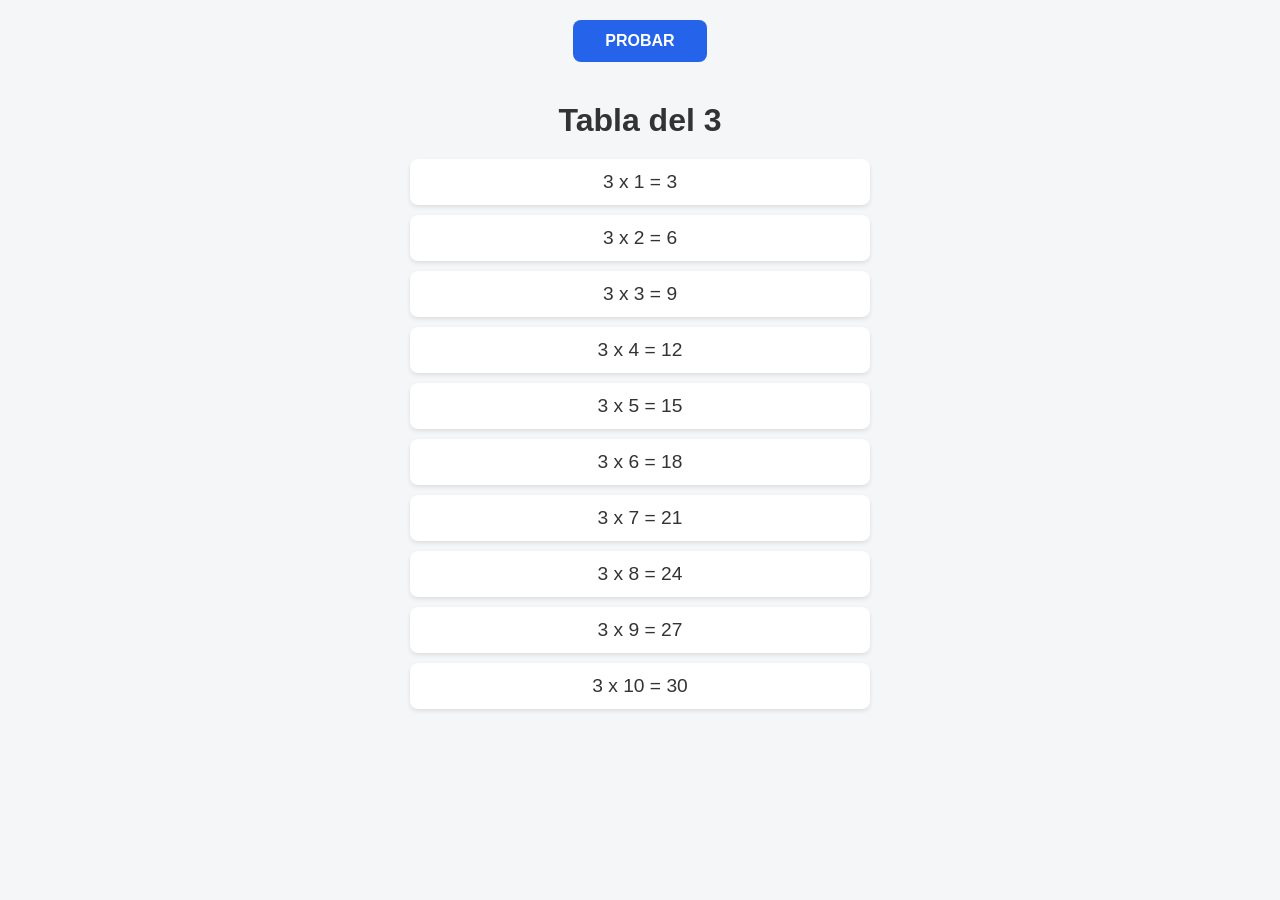
==== multiplicar.html @ fecfa553 "usando IA para generar base" ====
<!DOCTYPE html>
<html lang="es">
<head>
  <meta charset="UTF-8">
  <meta name="viewport" content="width=device-width, initial-scale=1.0">
  <title>Tabla de multiplicar</title>
  <link rel="stylesheet" href="multiplicar.css">
</head>
<body>
  <header>
    <button class="btn-probar">PROBAR</button>
  </header>

  <main>
    <h1>Tabla del 3</h1>
    <div class="tabla">
      <div class="fila">3 x 1 = 3</div>
      <div class="fila">3 x 2 = 6</div>
      <div class="fila">3 x 3 = 9</div>
      <div class="fila">3 x 4 = 12</div>
      <div class="fila">3 x 5 = 15</div>
      <div class="fila">3 x 6 = 18</div>
      <div class="fila">3 x 7 = 21</div>
      <div class="fila">3 x 8 = 24</div>
      <div class="fila">3 x 9 = 27</div>
      <div class="fila">3 x 10 = 30</div>
    </div>
  </main>
</body>
</html>
---- multiplicar.css ----
* {
  box-sizing: border-box;
  margin: 0;
  padding: 0;
}

body {
  font-family: Arial, sans-serif;
  background: #f4f6f8;
  color: #333;
  min-height: 100vh;
}

header {
  display: flex;
  justify-content: center;
  padding: 20px;
}

.btn-probar {
  padding: 12px 32px;
  font-size: 1rem;
  font-weight: bold;
  color: #fff;
  background: #2563eb;
  border: none;
  border-radius: 8px;
  cursor: pointer;
}

.btn-probar:hover {
  background: #1d4ed8;
}

main {
  max-width: 500px;
  margin: 0 auto;
  padding: 20px;
  text-align: center;
}

h1 {
  margin-bottom: 20px;
}

.tabla {
  display: flex;
  flex-direction: column;
  gap: 10px;
}

.fila {
  padding: 12px;
  background: #fff;
  border-radius: 8px;
  box-shadow: 0 2px 4px rgba(0, 0, 0, 0.1);
  font-size: 1.2rem;
}

@media (max-width: 480px) {
  .fila { font-size: 1rem; }
}
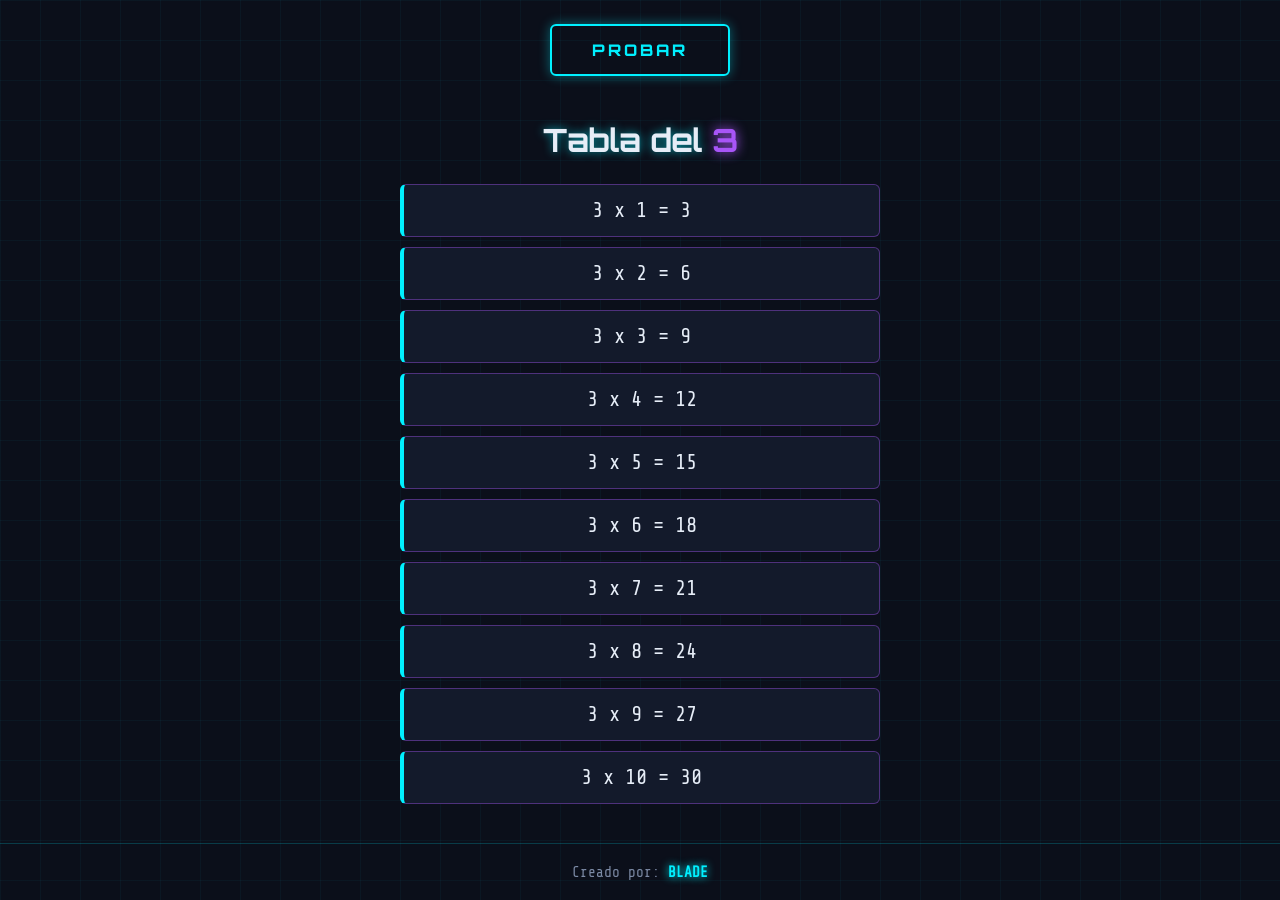
==== commit d723b1a1: "diseño tecnologico con IA" ====
--- a/multiplicar.html
+++ b/multiplicar.html
@@ -4,7 +4,12 @@
   <meta charset="UTF-8">
   <meta name="viewport" content="width=device-width, initial-scale=1.0">
   <title>Tabla de multiplicar</title>
+  <link rel="preconnect" href="https://fonts.googleapis.com">
+  <link rel="preconnect" href="https://fonts.gstatic.com" crossorigin>
+    <link href="https://fonts.googleapis.com/css2?family=Orbitron:wght@600;800&family=Share+Tech+Mono&display=swap" rel="stylesheet">
+
   <link rel="stylesheet" href="multiplicar.css">
+
 </head>
 <body>
   <header>
@@ -12,7 +17,8 @@
   </header>
 
   <main>
-    <h1>Tabla del 3</h1>
+    <h1>Tabla del <span>3</span></h1>
+    
     <div class="tabla">
       <div class="fila">3 x 1 = 3</div>
       <div class="fila">3 x 2 = 6</div>
@@ -26,5 +32,8 @@
       <div class="fila">3 x 10 = 30</div>
     </div>
   </main>
+  <footer>
+    Creado por: <strong>BLADE</strong>
+  </footer>
 </body>
 </html>
--- a/multiplicar.css
+++ b/multiplicar.css
@@ -1,3 +1,11 @@
+:root {
+  --fondo: #0b0f1a;
+  --panel: #131a2b;
+  --cian: #00f0ff;
+  --morado: #a855f7;
+  --texto: #e6edf7;
+}
+
 * {
   box-sizing: border-box;
   margin: 0;
@@ -5,42 +13,68 @@
 }
 
 body {
-  font-family: Arial, sans-serif;
-  background: #f4f6f8;
-  color: #333;
+  font-family: "Share Tech Mono", monospace;
+  background:
+    linear-gradient(rgba(0, 240, 255, 0.04) 1px, transparent 1px),
+    linear-gradient(90deg, rgba(0, 240, 255, 0.04) 1px, transparent 1px),
+    var(--fondo);
+  background-size: 40px 40px, 40px 40px, auto;
+  color: var(--texto);
   min-height: 100vh;
+  display: flex;
+  flex-direction: column;
 }
 
 header {
   display: flex;
   justify-content: center;
-  padding: 20px;
+  padding: 24px;
 }
 
 .btn-probar {
-  padding: 12px 32px;
+  font-family: "Orbitron", sans-serif;
+  font-weight: 800;
   font-size: 1rem;
-  font-weight: bold;
-  color: #fff;
-  background: #2563eb;
-  border: none;
-  border-radius: 8px;
+  letter-spacing: 3px;
+  padding: 14px 40px;
+  color: var(--cian);
+  background: transparent;
+  border: 2px solid var(--cian);
+  border-radius: 6px;
   cursor: pointer;
+  box-shadow: 0 0 12px rgba(0, 240, 255, 0.4);
+  transition: all 0.25s;
 }
 
 .btn-probar:hover {
-  background: #1d4ed8;
+  background: var(--cian);
+  color: var(--fondo);
+  box-shadow: 0 0 24px var(--cian);
+}
+
+.btn-probar:active {
+  transform: scale(0.96);
 }
 
 main {
-  max-width: 500px;
+  flex: 1;
+  width: 100%;
+  max-width: 520px;
   margin: 0 auto;
   padding: 20px;
   text-align: center;
 }
 
 h1 {
-  margin-bottom: 20px;
+  font-family: "Orbitron", sans-serif;
+  margin-bottom: 24px;
+  font-size: 2rem;
+  text-shadow: 0 0 10px rgba(0, 240, 255, 0.6);
+}
+
+h1 span {
+  color: var(--morado);
+  text-shadow: 0 0 12px var(--morado);
 }
 
 .tabla {
@@ -50,13 +84,52 @@
 }
 
 .fila {
-  padding: 12px;
-  background: #fff;
-  border-radius: 8px;
-  box-shadow: 0 2px 4px rgba(0, 0, 0, 0.1);
-  font-size: 1.2rem;
+  padding: 14px;
+  font-size: 1.3rem;
+  background: var(--panel);
+  border: 1px solid rgba(168, 85, 247, 0.4);
+  border-left: 4px solid var(--cian);
+  border-radius: 6px;
+  transition: transform 0.2s, box-shadow 0.2s;
+  animation: aparecer 0.5s ease both;
+}
+
+.fila:hover {
+  transform: translateX(8px) scale(1.02);
+  box-shadow: 0 0 16px rgba(0, 240, 255, 0.35);
+}
+
+.fila:nth-child(1)  { animation-delay: 0.05s; }
+.fila:nth-child(2)  { animation-delay: 0.10s; }
+.fila:nth-child(3)  { animation-delay: 0.15s; }
+.fila:nth-child(4)  { animation-delay: 0.20s; }
+.fila:nth-child(5)  { animation-delay: 0.25s; }
+.fila:nth-child(6)  { animation-delay: 0.30s; }
+.fila:nth-child(7)  { animation-delay: 0.35s; }
+.fila:nth-child(8)  { animation-delay: 0.40s; }
+.fila:nth-child(9)  { animation-delay: 0.45s; }
+.fila:nth-child(10) { animation-delay: 0.50s; }
+
+@keyframes aparecer {
+  from { opacity: 0; transform: translateY(15px); }
+  to   { opacity: 1; transform: translateY(0); }
+}
+
+footer {
+  text-align: center;
+  padding: 20px;
+  font-size: 0.9rem;
+  color: #7c8aa5;
+  border-top: 1px solid rgba(0, 240, 255, 0.2);
+}
+
+footer strong {
+  color: var(--cian);
+  text-shadow: 0 0 8px var(--cian);
 }
 
 @media (max-width: 480px) {
-  .fila { font-size: 1rem; }
+  h1 { font-size: 1.5rem; }
+  .fila { font-size: 1.05rem; padding: 12px; }
+  .btn-probar { padding: 12px 28px; }
 }
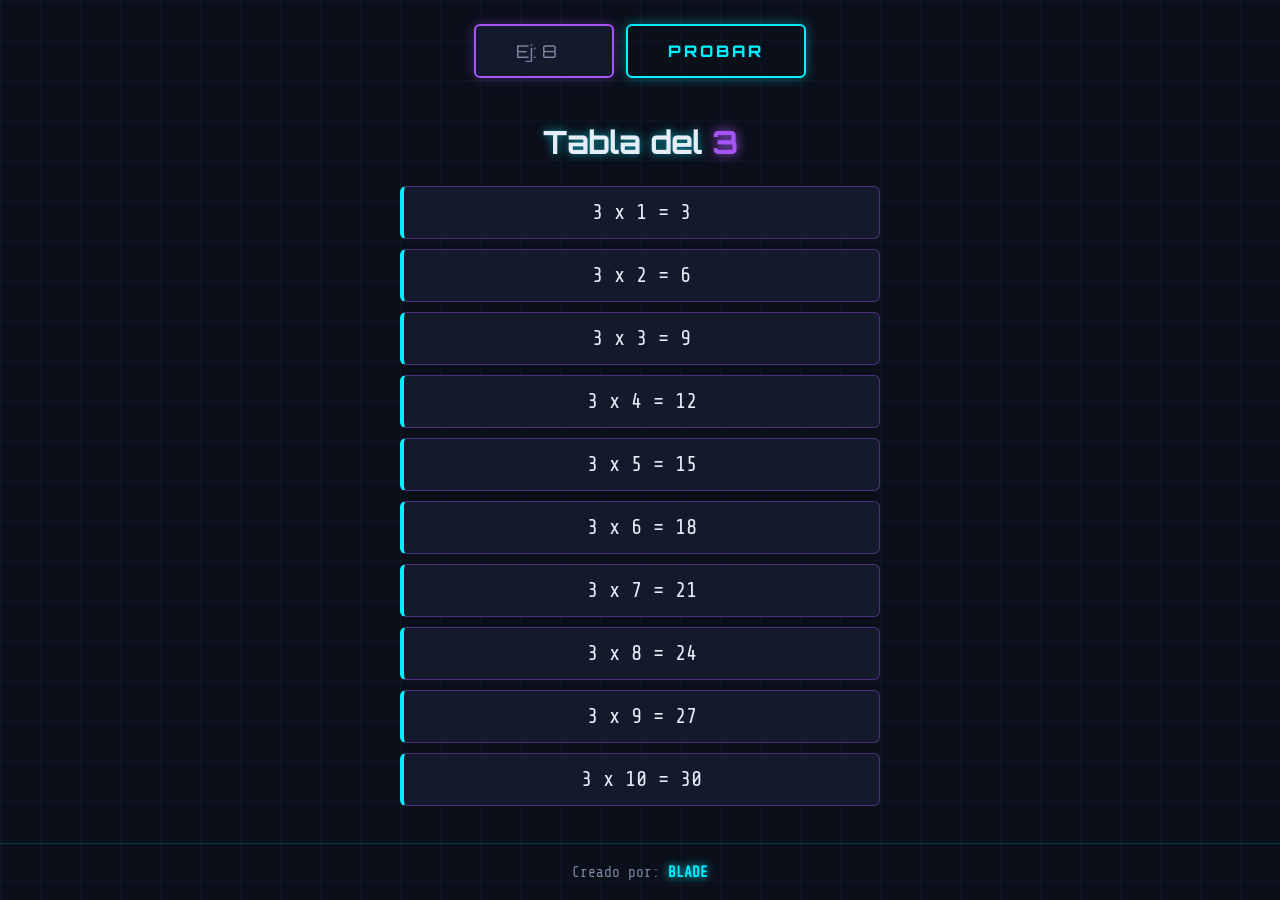
==== commit 460749e0: "part 7 añadir caja de texto" ====
--- a/multiplicar.html
+++ b/multiplicar.html
@@ -9,18 +9,25 @@
     <link href="https://fonts.googleapis.com/css2?family=Orbitron:wght@600;800&family=Share+Tech+Mono&display=swap" rel="stylesheet">
 
   <link rel="stylesheet" href="multiplicar.css">
+  <script src="multiplicar.js" defer></script>
 
 </head>
 <body>
   <header>
-    <button class="btn-probar">PROBAR</button>
+    <div class="controles">
+      <!-- NUEVO: caja de texto -->
+      <input type="number" id="numeroUsuario" class="input-numero"
+             placeholder="Ej: 8" min="1">
+      <!-- SE MANTIENE: botón PROBAR -->
+      <button class="btn-probar" onclick="generarTablas()">PROBAR</button>
+      </div>
   </header>
 
   <main>
     <h1>Tabla del <span>3</span></h1>
     
-    <div class="tabla">
-      <div class="fila">3 x 1 = 3</div>
+    <div class="tabla" id="contenedorTabla">                      <!-- CONTENEDOR   <div class="tabla"> -->
+      <div class="fila">3 x 1 = 3</div>      <!-- ITEM <div class="fila"> se repite varias veces-->
       <div class="fila">3 x 2 = 6</div>
       <div class="fila">3 x 3 = 9</div>
       <div class="fila">3 x 4 = 12</div>
--- a/multiplicar.css
+++ b/multiplicar.css
@@ -128,8 +128,43 @@
   text-shadow: 0 0 8px var(--cian);
 }
 
+/* NUEVO: contenedor de la caja y el botón */
+.controles {
+  display: flex;
+  gap: 12px;
+  align-items: stretch;
+  justify-content: center;
+  flex-wrap: wrap;
+}
+
+/* NUEVO: caja de texto con estilo tecnológico */
+.input-numero {
+  width: 140px;
+  padding: 14px 16px;
+  font-family: "Orbitron", sans-serif;
+  font-size: 1.1rem;
+  text-align: center;
+  color: var(--texto);
+  background: var(--panel);
+  border: 2px solid var(--morado);
+  border-radius: 6px;
+  outline: none;
+  box-shadow: 0 0 12px rgba(168, 85, 247, 0.35);
+  transition: all 0.25s;
+}
+
+.input-numero::placeholder {
+  color: #7c8aa5;
+}
+
+.input-numero:focus {
+  border-color: var(--cian);
+  box-shadow: 0 0 20px rgba(0, 240, 255, 0.6);
+}
+
 @media (max-width: 480px) {
   h1 { font-size: 1.5rem; }
   .fila { font-size: 1.05rem; padding: 12px; }
   .btn-probar { padding: 12px 28px; }
+   .input-numero { width: 120px; padding: 12px; }
 }
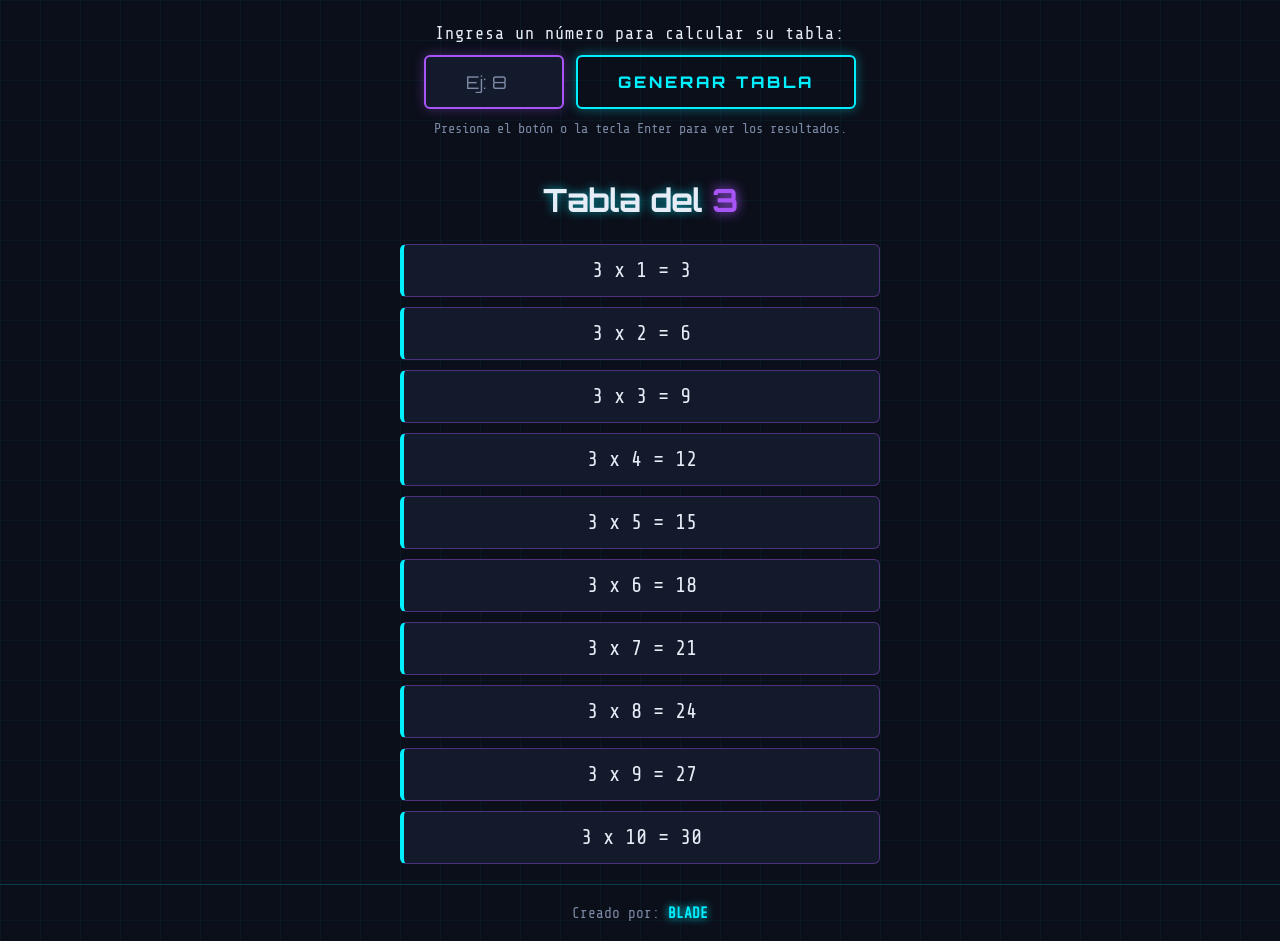
==== commit 89f6c54a: "Mejora de Interfaz con mensajes descriptivos con IA" ====
--- a/multiplicar.html
+++ b/multiplicar.html
@@ -14,17 +14,22 @@
 </head>
 <body>
   <header>
+    <div class="panel-instrucciones">
+    <p class="instruccion">Ingresa un número para calcular su tabla:</p>
+
     <div class="controles">
       <!-- NUEVO: caja de texto -->
       <input type="number" id="numeroUsuario" class="input-numero"
-             placeholder="Ej: 8" min="1">
+             placeholder="Ej: 8" min="1" aria-label="Número para calcular tabla">
       <!-- SE MANTIENE: botón PROBAR -->
-      <button class="btn-probar" onclick="generarTablas()">PROBAR</button>
-      </div>
+      <button class="btn-probar" onclick="generarTablas()"> GENERAR TABLA</button>
+    </div>
+    <p class="texto-ayuda" id="mensajeAyuda">Presiona el botón o la tecla Enter para ver los resultados.</p>
+    </div>
   </header>
 
   <main>
-    <h1>Tabla del <span>3</span></h1>
+    <h1>Tabla del <span id="tituloNumero">3</span></h1>
     
     <div class="tabla" id="contenedorTabla">                      <!-- CONTENEDOR   <div class="tabla"> -->
       <div class="fila">3 x 1 = 3</div>      <!-- ITEM <div class="fila"> se repite varias veces-->
--- a/multiplicar.css
+++ b/multiplicar.css
@@ -162,6 +162,43 @@
   box-shadow: 0 0 20px rgba(0, 240, 255, 0.6);
 }
 
+/* ==========================================
+   [NUEVO] ESTILOS PARA EXPERIENCIA DE USUARIO (UX)
+   ========================================== */
+.panel-instrucciones {
+  display: flex;
+  flex-direction: column;
+  align-items: center;
+  gap: 12px;
+  max-width: 500px;
+  width: 100%;
+}
+
+.instruccion {
+  font-size: 1.05rem;
+  color: var(--texto);
+  text-align: center;
+  letter-spacing: 1px;
+}
+
+.texto-ayuda {
+  font-size: 0.85rem;
+  color: #7c8aa5;
+  text-align: center;
+  transition: color 0.3s ease;
+}
+
+/* Estilo para cuando ocurre un error de validación */
+.mensaje-error {
+  color: #ff4949;
+  font-weight: bold;
+  text-shadow: 0 0 8px rgba(255, 73, 73, 0.6);
+  padding: 16px;
+  background: rgba(255, 73, 73, 0.1);
+  border: 1px solid #ff4949;
+  border-radius: 6px;
+}
+
 @media (max-width: 480px) {
   h1 { font-size: 1.5rem; }
   .fila { font-size: 1.05rem; padding: 12px; }
